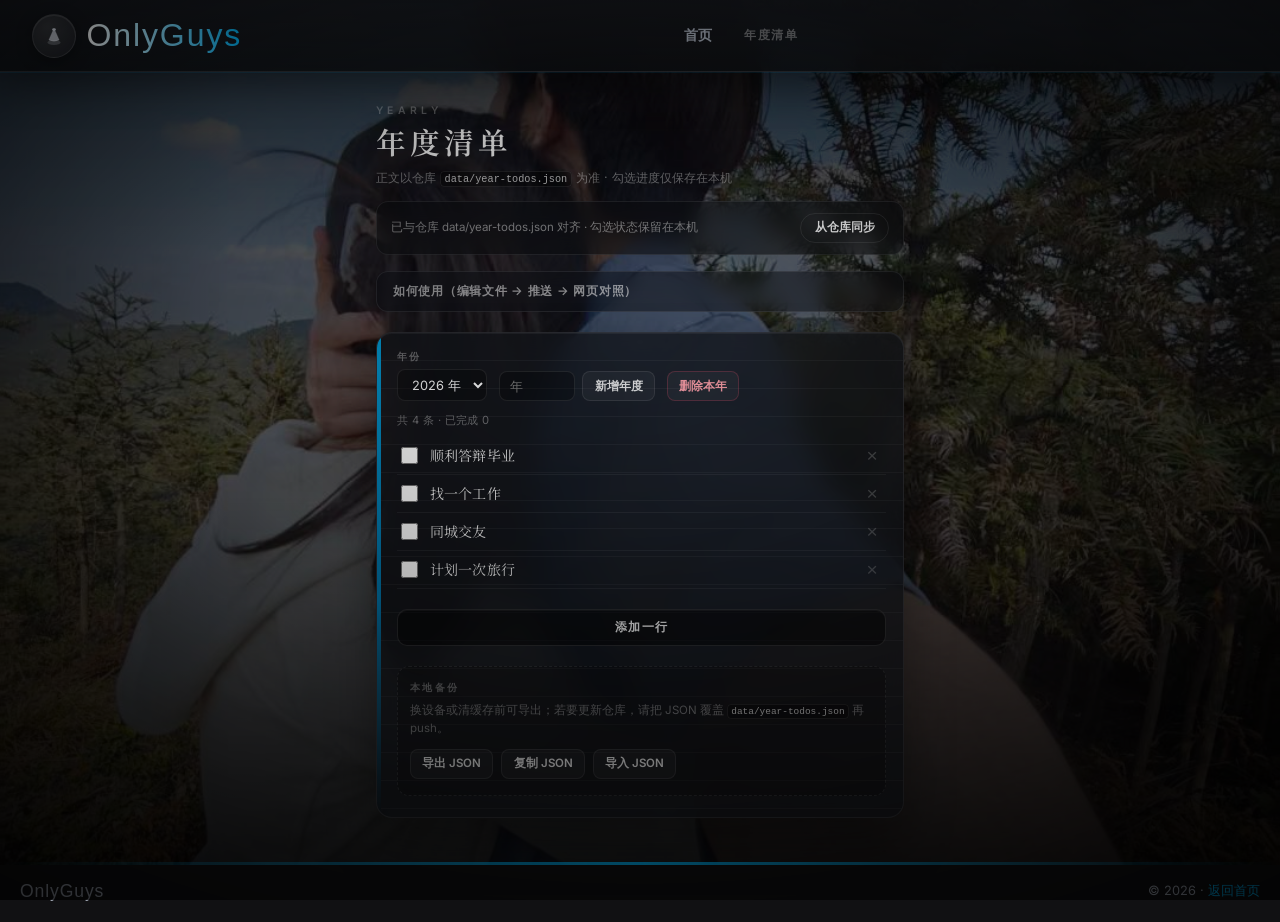
==== todo.html @ 125d40ee "Enhance the application by introducing a dedicated "年度清单" page (`todo.html`) with a night mode desig" ====
<!DOCTYPE html>
<html lang="zh-CN">
  <head>
    <meta charset="UTF-8" />
    <meta name="viewport" content="width=device-width, initial-scale=1, viewport-fit=cover" />
    <meta
      name="description"
      content="年度清单：仓库 data/year-todos.json 与本地勾选；深色极简界面。"
    />
    <title>OnlyGuys · 年度清单</title>
    <link rel="preconnect" href="https://fonts.googleapis.com" />
    <link rel="preconnect" href="https://fonts.gstatic.com" crossorigin />
    <link
      href="https://fonts.googleapis.com/css2?family=Inter:wght@400;500;600;700&family=Noto+Serif+SC:wght@500;600;700&display=swap"
      rel="stylesheet"
    />
    <link rel="stylesheet" href="css/styles.css" />
  </head>
  <body class="theme-guys todo-page">
    <div class="bg-layer" id="bgLayer" aria-hidden="true"></div>
    <div class="bg-scrim" aria-hidden="true"></div>
    <div class="bg-vignette" aria-hidden="true"></div>

    <div class="shell todo-page__shell">
      <header class="top-bar todo-page__top">
        <div class="top-bar-left">
          <button
            type="button"
            class="spin-switch"
            id="modeSpin"
            aria-label="切换到 OnlyGirls 主题"
            aria-pressed="false"
            title="切换 OnlyGuys / OnlyGirls"
          >
            <span class="spin-switch__glow" aria-hidden="true"></span>
            <span class="spin-switch__disc" aria-hidden="true">
              <svg class="spin-top-svg" viewBox="0 0 40 40" xmlns="http://www.w3.org/2000/svg" aria-hidden="true">
                <ellipse cx="20" cy="30" rx="10" ry="4" class="spin-top-svg__shadow" />
                <path
                  class="spin-top-svg__body"
                  d="M20 8 L28 26 Q20 30 12 26 Z"
                  stroke="currentColor"
                  stroke-width="0.75"
                  stroke-opacity="0.4"
                  stroke-linejoin="round"
                />
                <ellipse cx="20" cy="10" rx="3" ry="2" class="spin-top-svg__tip" />
              </svg>
            </span>
          </button>
          <a class="brand-mark" id="todoPageBrand" href="index.html">OnlyGuys</a>
        </div>
        <nav class="top-nav" aria-label="主导航">
          <a href="index.html">首页</a>
          <span class="todo-page__nav-current" aria-current="page">年度清单</span>
        </nav>
        <button type="button" class="nav-toggle" id="navToggle" aria-label="打开菜单">
          <span></span><span></span><span></span>
        </button>
      </header>

      <div class="mobile-drawer" id="mobileDrawer" hidden>
        <nav class="drawer-nav">
          <a href="index.html">首页</a>
          <span class="todo-page__nav-current">年度清单</span>
        </nav>
      </div>

      <main class="todo-page__main">
        <header class="todo-page__intro">
          <p class="todo-page__eyebrow">Yearly</p>
          <h1 class="todo-page__title">年度清单</h1>
          <p class="todo-page__tagline">正文以仓库 <code class="todo-page__code">data/year-todos.json</code> 为准 · 勾选进度仅保存在本机</p>
          <div class="todo-page__source-bar">
            <p class="todo-page__source-status" id="yearTodoSourceStatus" role="status"></p>
            <button type="button" class="btn btn-ghost btn--todo-sync" id="yearTodoRefetch">从仓库同步</button>
          </div>
        </header>

        <details class="todo-page__help">
          <summary>如何使用（编辑文件 → 推送 → 网页对照）</summary>
          <div class="todo-page__help-body">
            <ol>
              <li>在本地用编辑器打开 <strong>data/year-todos.json</strong>，按年份填写 <code>lists</code>；每条保留稳定 <code>id</code> 字符串，便于本机记住是否勾选。</li>
              <li>保存后执行 <code>git add data/year-todos.json</code> → <code>git commit</code> → <code>git push</code>。</li>
              <li>打开已部署的清单页，点 <strong>从仓库同步</strong>（或刷新页面）即可看到最新正文。</li>
              <li>网页上的增删改、勾选会写入浏览器缓存；与仓库冲突时，以你 <strong>push 的文件</strong> 为准，同步后会合并同 <code>id</code> 的勾选状态。</li>
              <li>详细说明与云端方案见仓库内 <a href="docs/todo-year-list.md" class="todo-page__inline-link">docs/todo-year-list.md</a>。</li>
            </ol>
          </div>
        </details>

        <div class="todo-notebook" aria-label="年度清单">
          <div class="todo-notebook__accent" aria-hidden="true"></div>
          <div class="todo-notebook__inner">
            <div class="todo-notebook__toolbar">
              <label class="todo-notebook__field">
                <span class="todo-notebook__label">年份</span>
                <select id="yearTodoYearSelect" class="todo-notebook__select" aria-label="选择年份"></select>
              </label>
              <div class="todo-notebook__year-add">
                <input
                  id="yearTodoNewYear"
                  class="todo-notebook__input todo-notebook__input--year"
                  type="number"
                  min="1970"
                  max="2100"
                  step="1"
                  placeholder="年"
                  aria-label="要添加的年份"
                />
                <button type="button" id="yearTodoAddYear" class="btn btn-ghost btn--notebook">新增年度</button>
              </div>
              <button type="button" id="yearTodoDelYear" class="btn btn-ghost btn--notebook btn--danger-soft">
                删除本年
              </button>
            </div>

            <p class="todo-notebook__stats" id="yearTodoStats"></p>
            <p class="todo-notebook__empty" id="yearTodoEmpty" hidden>暂无条目。可在上方新增年度，或编辑仓库 JSON 后点「从仓库同步」。</p>

            <ul class="todo-notebook__list" id="yearTodoList"></ul>

            <div class="todo-notebook__actions">
              <button type="button" id="yearTodoAddItem" class="btn btn-primary btn--notebook-add">添加一行</button>
            </div>

            <div class="todo-notebook__sync">
              <p class="todo-notebook__sync-title">本地备份</p>
              <p class="todo-notebook__sync-hint">换设备或清缓存前可导出；若要更新仓库，请把 JSON 覆盖 <code class="todo-page__code">data/year-todos.json</code> 再 push。</p>
              <div class="todo-notebook__sync-btns">
                <button type="button" id="yearTodoExport" class="btn btn-ghost btn--notebook">导出 JSON</button>
                <button type="button" id="yearTodoCopyJson" class="btn btn-ghost btn--notebook">复制 JSON</button>
                <label class="btn btn-ghost btn--notebook todo-notebook__import-label">
                  导入 JSON
                  <input id="yearTodoImport" type="file" accept="application/json,.json" class="todo-notebook__import-input" />
                </label>
              </div>
            </div>
          </div>
        </div>
      </main>

      <footer class="site-footer todo-page__footer">
        <div class="footer-strip of-strip" aria-hidden="true"></div>
        <div class="footer-inner">
          <a class="footer-brand" href="index.html" id="footerBrandLink">OnlyGuys</a>
          <span class="footer-meta">© 2026 · <a href="index.html">返回首页</a></span>
        </div>
      </footer>
    </div>

    <script src="js/todo-page.js" defer></script>
    <script src="js/year-todos.js" defer></script>
  </body>
</html>
---- css/styles.css ----
/* OnlyGuys — 偏 OnlyFans：深底 + 主题色；背景图与标题字融合 */
:root {
  --bg-deep: #0c0c0e;
  --bg-panel: rgba(20, 22, 28, 0.78);
  --text: #f4f4f5;
  --text-muted: #9ca3af;
  --accent: #00aff0;
  --accent-deep: #0088c6;
  --accent-glow: rgba(0, 175, 240, 0.4);
  --accent-soft: rgba(0, 175, 240, 0.12);
  --border: rgba(255, 255, 255, 0.09);
  --hero-opacity: 0.38;
  --hero-photo: url("../onlyGuysPic/cv.jpg");
  /* 标题字纹理：默认同底图；轮播时由 JS 改为当前幻灯片 */
  --hero-title-photo: var(--hero-photo);
  --title-shade-top: rgba(255, 255, 255, 0.9);
  --title-shade-mid: rgba(226, 232, 240, 0.45);
  --title-shade-bot: rgba(0, 175, 240, 0.35);
  --safe-top: env(safe-area-inset-top, 0px);
  --safe-bottom: env(safe-area-inset-bottom, 0px);
}

body.theme-girls {
  --accent: #ff4d6d;
  --accent-deep: #e11d48;
  --accent-glow: rgba(255, 77, 109, 0.45);
  --accent-soft: rgba(255, 77, 109, 0.14);
  --hero-photo: url("../onlyGirlsPic/Qing.jpg");
  --hero-title-photo: var(--hero-photo);
  --title-shade-top: rgba(255, 250, 252, 0.92);
  --title-shade-mid: rgba(255, 182, 193, 0.42);
  --title-shade-bot: rgba(225, 29, 72, 0.4);
}

*,
*::before,
*::after {
  box-sizing: border-box;
}

html {
  scroll-behavior: smooth;
}

body {
  margin: 0;
  min-height: 100dvh;
  font-family: "Inter", system-ui, -apple-system, sans-serif;
  background: var(--bg-deep);
  color: var(--text);
  -webkit-font-smoothing: antialiased;
}

.bg-layer {
  position: fixed;
  inset: 0;
  z-index: 0;
  background-color: var(--bg-deep);
  background-image: var(--hero-photo);
  background-size: cover;
  background-position: center;
  background-repeat: no-repeat;
  opacity: var(--hero-opacity);
  pointer-events: none;
  transition: opacity 0.35s ease, filter 0.6s ease;
  filter: saturate(1.05) contrast(1.02);
}

body.theme-girls .bg-layer {
  filter: saturate(1.08) contrast(1.03);
}

/* 主题图库轮播（叠在 onlyGuysPic/cv.jpg、onlyGirlsPic/Qing.jpg 等底图之上） */
.gallery-carousel {
  position: fixed;
  inset: 0;
  z-index: 0;
  pointer-events: none;
  overflow: hidden;
}

.gallery-carousel__img,
.gallery-carousel__video {
  position: absolute;
  inset: 0;
  width: 100%;
  height: 100%;
  object-fit: cover;
  object-position: center;
  opacity: 0;
  transition: opacity 0.95s ease;
  will-change: opacity;
}

.gallery-carousel__img.is-visible,
.gallery-carousel__video.is-visible {
  opacity: 0.92;
}

body.has-gallery-slides .bg-layer {
  opacity: calc(var(--hero-opacity) * 0.38);
}

@media (prefers-reduced-motion: reduce) {
  .gallery-carousel__img,
  .gallery-carousel__video {
    transition-duration: 0.01ms;
  }
}

/* 叠色：压暗边缘、中间透气，让照片与 UI 融合 */
.bg-scrim {
  position: fixed;
  inset: 0;
  z-index: 1;
  pointer-events: none;
  background:
    linear-gradient(180deg, rgba(8, 9, 12, 0.55) 0%, transparent 28%, transparent 55%, rgba(8, 9, 12, 0.88) 100%),
    linear-gradient(90deg, rgba(8, 9, 12, 0.35) 0%, transparent 18%, transparent 82%, rgba(8, 9, 12, 0.35) 100%);
  mix-blend-mode: multiply;
  opacity: 0.85;
}

body.theme-girls .bg-scrim {
  opacity: 0.82;
  background:
    linear-gradient(180deg, rgba(18, 6, 10, 0.5) 0%, transparent 26%, transparent 52%, rgba(18, 6, 10, 0.9) 100%),
    linear-gradient(90deg, rgba(14, 6, 10, 0.32) 0%, transparent 16%, transparent 84%, rgba(14, 6, 10, 0.32) 100%);
}

.bg-vignette {
  position: fixed;
  inset: 0;
  z-index: 2;
  pointer-events: none;
  background: radial-gradient(ellipse 85% 75% at 50% 38%, transparent 0%, rgba(0, 0, 0, 0.5) 72%, rgba(0, 0, 0, 0.72) 100%);
}

body.modal-open {
  overflow: hidden;
}

.shell {
  position: relative;
  z-index: 3;
  min-height: 100dvh;
  display: flex;
  flex-direction: column;
  padding-top: var(--safe-top);
  padding-bottom: var(--safe-bottom);
}

.page-main {
  flex: 1;
  display: flex;
  flex-direction: column;
  width: 100%;
}

/* —— 顶栏：OnlyFans 式 + 左上角陀螺开关 —— */
.top-bar {
  position: relative;
  z-index: 40;
  display: grid;
  grid-template-columns: 1fr auto;
  align-items: center;
  gap: 0.75rem 1rem;
  padding: 0.75rem 1.25rem;
  background: linear-gradient(180deg, rgba(22, 24, 29, 0.92) 0%, rgba(15, 17, 20, 0.88) 100%);
  backdrop-filter: blur(14px);
  -webkit-backdrop-filter: blur(14px);
  border-bottom: 1px solid var(--border);
  box-shadow: 0 1px 0 var(--accent-soft), 0 12px 40px rgba(0, 0, 0, 0.4);
  overflow: visible;
}

.top-bar-left {
  display: flex;
  align-items: center;
  gap: 0.65rem;
  min-width: 0;
  overflow: visible;
}

/* 陀螺：仅按钮参与顶栏宽度；提示「浮动」在按钮正下方，不占导航横向空间 */
.spin-switch-wrap {
  position: relative;
  width: 44px;
  height: 44px;
  flex-shrink: 0;
}

.spin-hint {
  position: absolute;
  top: calc(100% + 5px);
  left: 50%;
  transform: translateX(-50%);
  z-index: 1;
  display: flex;
  flex-direction: row;
  align-items: center;
  justify-content: center;
  gap: 0.28rem;
  padding: 3px 9px 3px 8px;
  max-width: none;
  width: max-content;
  color: var(--accent);
  pointer-events: none;
  white-space: nowrap;
  border-radius: 999px;
  background: rgba(10, 11, 14, 0.72);
  border: 1px solid rgba(255, 255, 255, 0.1);
  box-shadow:
    0 4px 20px rgba(0, 0, 0, 0.45),
    0 0 0 1px rgba(0, 0, 0, 0.2) inset,
    0 0 24px var(--accent-soft);
  backdrop-filter: blur(10px);
  -webkit-backdrop-filter: blur(10px);
}

.spin-hint__label {
  font-family: "Inter", system-ui, sans-serif;
  font-size: 0.5625rem;
  font-weight: 600;
  letter-spacing: 0.02em;
  line-height: 1.2;
  text-align: center;
  white-space: nowrap;
  word-break: keep-all;
  color: rgba(235, 238, 245, 0.9);
  text-shadow: 0 0 10px var(--accent-glow), 0 1px 2px rgba(0, 0, 0, 0.65);
  animation: spin-hint-label-pulse 2.2s ease-in-out infinite;
}

.spin-hint__arrow-wrap {
  display: flex;
  align-items: center;
  justify-content: center;
  flex-shrink: 0;
  filter: drop-shadow(0 0 6px var(--accent-glow));
  transform: rotate(-90deg);
  transform-origin: center;
  animation: spin-hint-arrow-nudge-up 1.25s cubic-bezier(0.45, 0, 0.55, 1) infinite;
}

.spin-hint__arrow {
  width: 18px;
  height: 10px;
  display: block;
  overflow: visible;
}

.spin-hint__path {
  animation: spin-hint-stroke-glow 1.25s ease-in-out infinite;
}

.spin-hint__path--head {
  animation-delay: 0.08s;
}

@keyframes spin-hint-label-pulse {
  0%,
  100% {
    opacity: 0.78;
  }
  50% {
    opacity: 1;
  }
}

@keyframes spin-hint-arrow-nudge-up {
  0%,
  100% {
    transform: rotate(-90deg) translateY(0);
  }
  35% {
    transform: rotate(-90deg) translateY(-2px);
  }
  55% {
    transform: rotate(-90deg) translateY(-4px);
  }
}

@keyframes spin-hint-stroke-glow {
  0%,
  100% {
    stroke-opacity: 0.45;
  }
  50% {
    stroke-opacity: 1;
  }
}

@media (min-width: 768px) {
  .spin-hint__label {
    font-size: 0.625rem;
    letter-spacing: 0.025em;
  }

  .spin-hint__arrow {
    width: 20px;
    height: 11px;
  }
}

/* —— 陀螺形主题开关 —— */
.spin-switch {
  position: relative;
  flex-shrink: 0;
  width: 44px;
  height: 44px;
  padding: 0;
  border: 1px solid rgba(255, 255, 255, 0.12);
  border-radius: 50%;
  background: radial-gradient(circle at 35% 30%, rgba(255, 255, 255, 0.14), rgba(30, 32, 38, 0.95));
  color: rgba(230, 235, 245, 0.95);
  cursor: pointer;
  box-shadow: inset 0 1px 0 rgba(255, 255, 255, 0.12), 0 4px 16px rgba(0, 0, 0, 0.35);
  transition: border-color 0.25s, box-shadow 0.25s, color 0.25s;
}

.spin-switch:hover {
  border-color: rgba(255, 255, 255, 0.22);
  color: #fff;
}

/* 覆盖 .spin-switch 的 position:relative，使顶栏宽度仅 44px */
.spin-switch-wrap > .spin-switch {
  position: absolute;
  top: 0;
  left: 0;
  z-index: 2;
  margin: 0;
}

.spin-switch__glow {
  position: absolute;
  inset: -4px;
  border-radius: 50%;
  opacity: 0;
  background: radial-gradient(circle, var(--accent-glow) 0%, transparent 70%);
  pointer-events: none;
  transition: opacity 0.3s;
}

.spin-switch__disc {
  display: flex;
  align-items: center;
  justify-content: center;
  width: 100%;
  height: 100%;
  animation: spin-slow 10s linear infinite;
}

.spin-switch__hearts {
  position: absolute;
  inset: 0;
  pointer-events: none;
  border-radius: 50%;
  overflow: visible;
}

.spin-top-svg {
  width: 26px;
  height: 26px;
  display: block;
}

.spin-top-svg__shadow {
  fill: currentColor;
  opacity: 0.28;
}

.spin-top-svg__body {
  fill: currentColor;
  fill-opacity: 0.82;
}

.spin-top-svg__tip {
  fill: currentColor;
  opacity: 0.95;
}

@keyframes spin-slow {
  from {
    transform: rotate(0deg);
  }
  to {
    transform: rotate(360deg);
  }
}

@keyframes spin-fast {
  from {
    transform: rotate(0deg);
  }
  to {
    transform: rotate(360deg);
  }
}

body.theme-girls .spin-switch {
  border-color: rgba(255, 77, 109, 0.55);
  color: #ffb3c6;
  box-shadow:
    inset 0 1px 0 rgba(255, 200, 210, 0.2),
    0 0 0 1px rgba(255, 77, 109, 0.25),
    0 4px 22px rgba(255, 77, 109, 0.35);
}

body.theme-girls .spin-switch__glow {
  opacity: 0.75;
}

body.theme-girls .spin-switch__disc {
  animation: spin-fast 2.2s linear infinite;
}

.spin-switch.is-pulse .spin-switch__disc {
  animation: spin-fast 1.4s linear infinite;
}

@keyframes heart-float {
  0% {
    opacity: 0.95;
    transform: translate(-50%, -50%) scale(0.5) rotate(0deg);
  }
  100% {
    opacity: 0;
    transform: translate(calc(-50% + var(--hx, 0px)), calc(-50% + var(--hy, -80px))) scale(1.1) rotate(25deg);
  }
}

.spin-switch__hearts .heart-particle {
  position: absolute;
  left: 50%;
  top: 50%;
  font-size: 12px;
  line-height: 1;
  color: #ff2d55;
  text-shadow: 0 0 10px rgba(255, 45, 85, 0.9);
  animation: heart-float 1.1s ease-out forwards;
  pointer-events: none;
}

.brand-mark {
  font-family: "Bebas Neue", Impact, sans-serif;
  font-size: clamp(1.5rem, 4vw, 2rem);
  letter-spacing: 0.06em;
  text-decoration: none;
  background: linear-gradient(90deg, #fff 0%, var(--accent) 100%);
  -webkit-background-clip: text;
  background-clip: text;
  color: transparent;
  justify-self: start;
  transition: filter 0.35s;
}

.top-nav {
  display: none;
  gap: 1.5rem;
  align-items: center;
}

.top-nav a {
  color: var(--text-muted);
  text-decoration: none;
  font-size: 0.9rem;
  font-weight: 600;
  transition: color 0.15s;
}

.top-nav a:hover {
  color: var(--text);
}

.top-actions {
  display: none;
  gap: 0.5rem;
  align-items: center;
}

.btn {
  font-family: inherit;
  font-size: 0.875rem;
  font-weight: 600;
  border: none;
  border-radius: 999px;
  padding: 0.5rem 1.1rem;
  cursor: pointer;
  transition: transform 0.12s, box-shadow 0.12s, background 0.12s;
}

.btn:active {
  transform: scale(0.98);
}

.btn-ghost {
  background: transparent;
  color: var(--text);
  border: 1px solid var(--border);
}

.btn-ghost:hover {
  border-color: rgba(255, 255, 255, 0.2);
}

.btn-primary {
  background: linear-gradient(135deg, var(--accent), var(--accent-deep));
  color: #fff;
  box-shadow: 0 0 20px var(--accent-glow);
}

.btn-primary:hover {
  box-shadow: 0 0 28px var(--accent-glow);
}

.btn-small {
  padding: 0.35rem 0.75rem;
  font-size: 0.8rem;
}

.btn-block {
  width: 100%;
}

.nav-toggle {
  grid-column: 2;
  justify-self: end;
  display: flex;
  flex-direction: column;
  gap: 5px;
  width: 44px;
  height: 44px;
  padding: 10px;
  border: 1px solid var(--border);
  border-radius: 10px;
  background: rgba(255, 255, 255, 0.04);
  cursor: pointer;
}

.nav-toggle span {
  display: block;
  height: 2px;
  background: var(--text);
  border-radius: 1px;
}

.mobile-drawer {
  background: #161618;
  border-bottom: 1px solid var(--border);
  padding: 1rem 1.25rem 1.25rem;
}

.drawer-nav {
  display: flex;
  flex-direction: column;
  gap: 0.75rem;
}

.drawer-nav a {
  color: var(--text);
  text-decoration: none;
  font-weight: 600;
  padding: 0.5rem 0;
  border-bottom: 1px solid var(--border);
}

/* —— Hero：超大标题 —— */
.hero {
  flex: 1;
  display: flex;
  flex-direction: column;
  justify-content: center;
  align-items: center;
  text-align: center;
  padding: 2rem 1.25rem 2rem;
  max-width: 56rem;
  margin: 0 auto;
  width: 100%;
  /* 首屏以主视觉为主，避免留言区与评论区同屏抢画面 */
  min-height: calc(100vh - 4.75rem);
  min-height: calc(100dvh - 4.75rem);
  min-height: calc(100svh - 4.75rem);
}

.hero-eyebrow {
  margin: 0 0 0.5rem;
  font-size: 0.75rem;
  font-weight: 700;
  letter-spacing: 0.2em;
  text-transform: uppercase;
  color: var(--accent);
  text-shadow: 0 0 20px var(--accent-glow);
}

.hero-title {
  margin: 0;
  font-family: "Bebas Neue", Impact, sans-serif;
  font-size: clamp(4.5rem, 22vw, 12rem);
  line-height: 0.92;
  letter-spacing: 0.02em;
  filter: drop-shadow(0 10px 36px rgba(0, 0, 0, 0.65)) drop-shadow(0 0 32px var(--accent-glow));
}

/* 标题字：照片 + 渐变罩叠，与全屏背景同一图源，形成一体感 */
.hero-title__text {
  display: inline-block;
  background-image:
    linear-gradient(
      185deg,
      var(--title-shade-top) 0%,
      var(--title-shade-mid) 42%,
      var(--title-shade-bot) 100%
    ),
    var(--hero-title-photo);
  background-size: cover;
  background-position: center center;
  background-repeat: no-repeat;
  -webkit-background-clip: text;
  background-clip: text;
  color: transparent;
  -webkit-text-stroke: 0.5px rgba(255, 255, 255, 0.12);
  padding: 0 0.02em;
}

.hero-sub {
  margin: 1.6rem 0 0;
  max-width: 34rem;
  padding: 0 0.5rem;
  line-height: 1.65;
}

.hero-sub__inner {
  font-family: "Noto Serif SC", "Source Han Serif SC", "Songti SC", Georgia, serif;
  font-size: clamp(0.92rem, 2.35vw, 1.08rem);
  font-weight: 500;
  letter-spacing: 0.16em;
  color: rgba(210, 216, 230, 0.72);
  text-shadow:
    0 1px 2px rgba(0, 0, 0, 0.5),
    0 0 1px rgba(255, 255, 255, 0.06);
}

.hero-sub__accent {
  font-weight: 600;
  letter-spacing: 0.18em;
  color: rgba(248, 250, 255, 0.94);
  background: linear-gradient(120deg, rgba(255, 255, 255, 0.96) 0%, var(--accent) 48%, rgba(255, 255, 255, 0.9) 100%);
  background-size: 200% auto;
  -webkit-background-clip: text;
  background-clip: text;
  color: transparent;
  text-shadow: none;
  animation: hero-sub-glow 10s ease-in-out infinite;
}

@keyframes hero-sub-glow {
  0%,
  100% {
    background-position: 0% 50%;
  }
  50% {
    background-position: 100% 50%;
  }
}

/* —— 全屏弹出卡片（发现 / 关于） —— */
.site-modal {
  position: fixed;
  inset: 0;
  z-index: 200;
}

.site-modal[hidden] {
  display: none !important;
}

.site-modal:not([hidden]) {
  display: block;
}

.site-modal__sheet {
  position: absolute;
  inset: 0;
  z-index: 1;
  display: flex;
  align-items: center;
  justify-content: center;
  padding: 1.25rem;
  padding-top: max(1.25rem, var(--safe-top));
  padding-bottom: max(1.25rem, var(--safe-bottom));
  pointer-events: none;
}

.site-modal__backdrop {
  position: absolute;
  inset: 0;
  z-index: 0;
  margin: 0;
  padding: 0;
  border: none;
  background: rgba(4, 5, 8, 0.72);
  backdrop-filter: blur(12px);
  -webkit-backdrop-filter: blur(12px);
  cursor: pointer;
  transition: background 0.3s ease;
}

.site-modal--visible .site-modal__backdrop {
  background: rgba(4, 5, 8, 0.78);
}

.site-modal__panel {
  position: relative;
  z-index: 1;
  width: 100%;
  max-width: 26rem;
  pointer-events: auto;
  max-height: min(85vh, 640px);
  overflow-y: auto;
  padding: 1.65rem 1.5rem 1.5rem;
  border-radius: 20px;
  border: 1px solid rgba(255, 255, 255, 0.1);
  background: linear-gradient(165deg, rgba(28, 30, 36, 0.94) 0%, rgba(14, 15, 18, 0.97) 100%);
  box-shadow:
    0 0 0 1px rgba(255, 255, 255, 0.04) inset,
    0 24px 64px rgba(0, 0, 0, 0.55),
    0 0 80px var(--accent-soft);
  opacity: 0;
  transform: scale(0.94) translateY(12px);
  transition:
    opacity 0.34s cubic-bezier(0.22, 1, 0.36, 1),
    transform 0.34s cubic-bezier(0.22, 1, 0.36, 1);
}

.site-modal--visible .site-modal__panel {
  opacity: 1;
  transform: scale(1) translateY(0);
}

.site-modal__panel--discover {
  text-align: center;
  padding-top: 2.25rem;
  max-width: 26rem;
}

.site-modal__panel--about {
  max-width: min(36rem, 100%);
}

.site-modal__panel--discover::before {
  content: "";
  display: block;
  position: absolute;
  top: 0;
  left: 1.25rem;
  right: 1.25rem;
  height: 3px;
  border-radius: 0 0 4px 4px;
  background: linear-gradient(90deg, transparent, var(--accent), transparent);
  opacity: 0.9;
}

.site-modal__panel--about::before {
  content: "";
  display: block;
  position: absolute;
  top: 0;
  left: 1.25rem;
  right: 1.25rem;
  height: 3px;
  border-radius: 0 0 4px 4px;
  background: linear-gradient(90deg, transparent, var(--accent), transparent);
  opacity: 0.85;
}

.site-modal__close {
  position: absolute;
  top: 0.65rem;
  right: 0.65rem;
  z-index: 3;
  width: 40px;
  height: 40px;
  display: flex;
  align-items: center;
  justify-content: center;
  border: 1px solid var(--border);
  border-radius: 12px;
  background: rgba(255, 255, 255, 0.05);
  color: var(--text-muted);
  font-size: 1.5rem;
  line-height: 1;
  cursor: pointer;
  transition: color 0.15s, border-color 0.15s, background 0.15s;
}

.site-modal__close:hover {
  color: var(--text);
  border-color: rgba(255, 255, 255, 0.18);
  background: rgba(255, 255, 255, 0.08);
}

.site-modal__eyebrow {
  margin: 0 0 0.75rem;
  font-size: 0.72rem;
  font-weight: 700;
  letter-spacing: 0.28em;
  text-transform: uppercase;
  color: var(--accent);
}

.discover-modal__lead {
  margin: 0;
  font-family: "Bebas Neue", Impact, sans-serif;
  font-size: clamp(1.65rem, 5.5vw, 2.4rem);
  line-height: 1.15;
  letter-spacing: 0.04em;
  background: linear-gradient(185deg, #fff 0%, var(--text-muted) 45%, var(--accent) 100%);
  -webkit-background-clip: text;
  background-clip: text;
  color: transparent;
  filter: drop-shadow(0 8px 24px rgba(0, 0, 0, 0.45));
}

/* —— 弹出层：看世界（收款码 assets/support/ + 旅行地图） —— */
.site-modal__panel--support {
  text-align: center;
  padding: 2rem 2.35rem 1.85rem;
  max-width: min(58rem, 98vw);
  width: calc(100% - 0.5rem);
  max-height: min(94vh, 920px);
}

.site-modal__panel--support::before {
  content: "";
  display: block;
  position: absolute;
  top: 0;
  left: 1.25rem;
  right: 1.25rem;
  height: 3px;
  border-radius: 0 0 4px 4px;
  background: linear-gradient(90deg, transparent, var(--accent), transparent);
  opacity: 0.9;
}

.support-modal__lead {
  margin: 0 0 1.1rem;
  font-size: 0.92rem;
  line-height: 1.55;
  color: var(--text-muted);
  letter-spacing: 0.04em;
}

.support-modal__qr-wrap {
  margin: 0 auto 1rem;
  padding: 0.65rem;
  max-width: min(20rem, 92vw);
  border-radius: 16px;
  background: rgba(255, 255, 255, 0.06);
  border: 1px solid rgba(255, 255, 255, 0.1);
  box-shadow: inset 0 1px 0 rgba(255, 255, 255, 0.05);
}

.support-modal__qr {
  display: block;
  width: 100%;
  height: auto;
  max-width: 280px;
  margin: 0 auto;
  border-radius: 10px;
  vertical-align: middle;
}

.support-modal__note {
  margin: 0;
  font-size: 0.78rem;
  letter-spacing: 0.06em;
  color: rgba(255, 255, 255, 0.38);
}

/* 众筹 · 标语：展示向中文（ZCOOL 小薇）+ 书宋混排，冷灰香槟调 */
.support-slogan {
  margin: 0 0 1.35rem;
  padding: 0.5rem 0.75rem 0.65rem;
  border-radius: 14px;
  background: linear-gradient(165deg, rgba(255, 255, 255, 0.04) 0%, transparent 55%);
  border: 1px solid rgba(255, 255, 255, 0.06);
  box-shadow: inset 0 1px 0 rgba(255, 255, 255, 0.05);
  line-height: 1.7;
  text-wrap: balance;
}

.support-slogan__line {
  display: block;
}

.support-slogan__line--1 {
  font-family: "ZCOOL XiaoWei", "Noto Serif SC", "Source Han Serif SC", "Songti SC", serif;
  font-size: clamp(1.12rem, 2.8vw, 1.38rem);
  font-weight: 400;
  letter-spacing: 0.18em;
  background: linear-gradient(
    125deg,
    #f2f4f8 0%,
    #c5cdd9 35%,
    #9aa6b8 72%,
    #d8dce4 100%
  );
  -webkit-background-clip: text;
  background-clip: text;
  color: transparent;
  filter: drop-shadow(0 3px 24px rgba(0, 0, 0, 0.5));
}

.support-slogan__line--2 {
  margin-top: 0.45rem;
  font-family: "Noto Serif SC", "Source Han Serif SC", "Songti SC", Georgia, serif;
  font-size: clamp(0.95rem, 2.35vw, 1.08rem);
  font-weight: 600;
  letter-spacing: 0.14em;
  color: rgba(210, 218, 228, 0.88);
  text-shadow:
    0 1px 0 rgba(0, 0, 0, 0.45),
    0 0 36px rgba(180, 195, 215, 0.12);
}

body.theme-girls .support-slogan__line--1 {
  background: linear-gradient(
    125deg,
    #fff5f7 0%,
    #e8c4cf 38%,
    #b89aa5 72%,
    #ecd8de 100%
  );
  -webkit-background-clip: text;
  background-clip: text;
  color: transparent;
}

body.theme-girls .support-slogan__line--2 {
  color: rgba(236, 222, 226, 0.9);
  text-shadow:
    0 1px 0 rgba(0, 0, 0, 0.45),
    0 0 32px rgba(255, 120, 140, 0.1);
}

/* 看世界打卡地图 */
.support-travel {
  margin: 0 0 1.35rem;
  text-align: center;
}

.support-travel__heading {
  margin: 0 0 0.65rem;
  font-size: 0.7rem;
  font-weight: 700;
  letter-spacing: 0.35em;
  text-transform: uppercase;
  color: rgba(255, 255, 255, 0.42);
}

.travel-map__viewport {
  position: relative;
  width: 100%;
  margin: 0 auto;
  overflow: hidden;
  border: 1px solid rgba(255, 255, 255, 0.1);
  box-shadow:
    inset 0 1px 0 rgba(255, 255, 255, 0.06),
    0 12px 40px rgba(0, 0, 0, 0.35);
  background: rgba(6, 8, 12, 0.65);
  transition:
    border-radius 0.45s cubic-bezier(0.22, 1, 0.36, 1),
    box-shadow 0.35s ease,
    max-width 0.35s ease;
}

.travel-map__viewport:not(.travel-map__viewport--globe) {
  min-height: clamp(280px, 44vh, 400px);
  max-height: min(400px, 52vw);
  border-radius: 18px;
}

.travel-map__hint {
  margin: 0.35rem 0 0.15rem;
  font-size: 0.65rem;
  font-weight: 500;
  letter-spacing: 0.18em;
  color: rgba(255, 255, 255, 0.32);
}

.travel-map__svg--pannable {
  cursor: grab;
  touch-action: none;
  outline: none;
}

.travel-map__svg--pannable.is-dragging {
  cursor: grabbing;
}

.travel-map__svg--pannable:focus-visible {
  box-shadow: 0 0 0 2px var(--accent-soft);
  border-radius: 4px;
}

.travel-map__label {
  font-family: "Noto Serif SC", "Source Han Serif SC", "Songti SC", serif;
  font-size: 11px;
  font-weight: 700;
  letter-spacing: 0.08em;
  fill: #feffff;
  paint-order: stroke fill;
  /* 细深色描边防浅色陆块上发虚；主体仍为高亮字色 */
  stroke: rgba(6, 10, 18, 0.55);
  stroke-width: 2px;
  pointer-events: none;
  filter: drop-shadow(0 0 5px rgba(255, 255, 255, 0.95)) drop-shadow(0 0 14px var(--accent-glow))
    drop-shadow(0 1px 2px rgba(0, 0, 0, 0.65));
}

/* 仅中国地图视图：城市名为粉色高亮（世界视图仍用上方默认亮色） */
.travel-map__layer--china .travel-map__label {
  fill: #ffd8ea;
  stroke: rgba(48, 10, 28, 0.62);
  filter: drop-shadow(0 0 6px rgba(255, 182, 210, 0.95)) drop-shadow(0 0 16px rgba(255, 77, 109, 0.5))
    drop-shadow(0 1px 2px rgba(0, 0, 0, 0.55));
}

.travel-map__coast--island {
  stroke-width: 1.45;
  opacity: 0.95;
}

.travel-map__land--island {
  stroke: rgba(255, 255, 255, 0.18);
  stroke-width: 0.9;
}

.travel-map__land--tw {
  stroke: rgba(255, 255, 255, 0.16);
}

.travel-map__viewport--globe {
  width: min(100%, 420px);
  max-width: 420px;
  aspect-ratio: 1;
  min-height: 0;
  max-height: none;
  margin-left: auto;
  margin-right: auto;
  border-radius: 50%;
  border-color: rgba(255, 255, 255, 0.14);
  box-shadow:
    inset 0 0 40px rgba(0, 0, 0, 0.65),
    inset 0 2px 0 rgba(255, 255, 255, 0.08),
    0 0 0 1px rgba(0, 0, 0, 0.4),
    0 24px 56px rgba(0, 0, 0, 0.5),
    0 0 48px var(--accent-soft);
}

.travel-map__layer {
  position: absolute;
  inset: 0;
  padding: 0.4rem 0.5rem 0.55rem;
}

.travel-map__layer--china {
  background:
    radial-gradient(ellipse 85% 70% at 50% 45%, rgba(0, 175, 240, 0.07), transparent 62%),
    linear-gradient(180deg, rgba(16, 18, 24, 0.55) 0%, rgba(8, 9, 12, 0.92) 100%);
}

body.theme-girls .travel-map__layer--china {
  background:
    radial-gradient(ellipse 85% 70% at 50% 45%, rgba(255, 77, 109, 0.08), transparent 62%),
    linear-gradient(180deg, rgba(16, 18, 24, 0.55) 0%, rgba(8, 9, 12, 0.92) 100%);
}

.travel-map__layer--world {
  background:
    radial-gradient(ellipse 90% 80% at 42% 38%, var(--accent-soft), transparent 58%),
    linear-gradient(165deg, rgba(22, 24, 32, 0.9) 0%, rgba(10, 11, 14, 0.96) 100%);
}

.travel-map__svg-inner {
  display: block;
  width: 100%;
  height: 100%;
}

.travel-map__coast-glow {
  stroke: var(--accent);
  stroke-width: 5;
  stroke-linejoin: round;
  stroke-linecap: round;
  opacity: 0.22;
  vector-effect: non-scaling-stroke;
  filter: blur(2.5px);
}

body.theme-girls .travel-map__coast-glow {
  opacity: 0.26;
}

.travel-map__coast-glow--world {
  stroke-width: 4;
  opacity: 0.18;
  filter: blur(2px);
}

.travel-map__land {
  stroke: rgba(255, 255, 255, 0.22);
  stroke-width: 1.15;
  stroke-linejoin: round;
  vector-effect: non-scaling-stroke;
}

.travel-map__coast {
  stroke: rgba(200, 220, 238, 0.75);
  stroke-width: 2.1;
  stroke-linejoin: round;
  stroke-linecap: round;
  vector-effect: non-scaling-stroke;
  filter: drop-shadow(0 0 10px rgba(0, 175, 240, 0.35));
}

body.theme-girls .travel-map__coast {
  stroke: rgba(255, 205, 215, 0.82);
  filter: drop-shadow(0 0 10px rgba(255, 77, 109, 0.35));
}

.travel-map__land--world {
  fill: rgba(210, 225, 240, 0.14);
  stroke: rgba(255, 255, 255, 0.28);
  stroke-width: 1.05;
}

.travel-map__coast--world {
  stroke: rgba(230, 242, 255, 0.88);
  stroke-width: 1.85;
  filter: drop-shadow(0 0 12px rgba(120, 190, 255, 0.45));
}

body.theme-girls .travel-map__coast--world {
  stroke: rgba(255, 228, 234, 0.9);
  filter: drop-shadow(0 0 12px rgba(255, 120, 140, 0.4));
}

.travel-map__graticule line {
  stroke: rgba(255, 255, 255, 0.06);
  stroke-width: 0.5;
  vector-effect: non-scaling-stroke;
}

.travel-map__graticule--world line {
  stroke: rgba(160, 195, 230, 0.1);
  stroke-width: 0.55;
}

/* 球形地球：正射投影下的经纬网 path */
.travel-map__graticule-globe .travel-map__graticule-line {
  fill: none;
  stroke: rgba(160, 195, 230, 0.11);
  stroke-width: 0.55;
  vector-effect: non-scaling-stroke;
}

body.theme-girls .travel-map__graticule-globe .travel-map__graticule-line {
  stroke: rgba(255, 200, 215, 0.12);
}

.travel-map__globe-limb {
  stroke: rgba(255, 255, 255, 0.22);
  stroke-width: 1.25;
  vector-effect: non-scaling-stroke;
  filter: drop-shadow(0 0 14px rgba(100, 160, 220, 0.25));
  pointer-events: none;
}

body.theme-girls .travel-map__globe-limb {
  stroke: rgba(255, 200, 210, 0.28);
  filter: drop-shadow(0 0 14px rgba(255, 100, 130, 0.22));
}

.travel-map__halo {
  fill: var(--accent);
  opacity: 0.22;
  transform-box: fill-box;
  transform-origin: center;
  animation: travel-pulse-halo 2.8s ease-in-out infinite;
}

.travel-map__core {
  fill: var(--accent);
  filter: drop-shadow(0 0 10px var(--accent-glow));
  animation: travel-pulse-core 2.8s ease-in-out infinite;
}

.travel-map__ring {
  stroke: var(--accent);
  stroke-width: 1.2;
  opacity: 0.55;
  animation: travel-pulse-ring 2.8s ease-in-out infinite;
}

@keyframes travel-pulse-halo {
  0%,
  100% {
    transform: scale(0.92);
    opacity: 0.18;
  }
  50% {
    transform: scale(1.08);
    opacity: 0.32;
  }
}

@keyframes travel-pulse-core {
  0%,
  100% {
    opacity: 0.95;
  }
  50% {
    opacity: 1;
  }
}

@keyframes travel-pulse-ring {
  0%,
  100% {
    opacity: 0.4;
    transform: scale(1);
  }
  50% {
    opacity: 0.85;
    transform: scale(1.35);
  }
}

.travel-map__ring {
  transform-box: fill-box;
  transform-origin: center;
}

.travel-map__legend {
  margin: 0.55rem 0 0.65rem;
  font-size: 0.72rem;
  line-height: 1.5;
  letter-spacing: 0.06em;
  color: var(--text-muted);
  padding: 0 0.25rem;
  min-height: 1.5em;
}

.travel-map__legend[hidden] {
  display: none;
}

/* 深色双栏切换 · 高级感 */
.travel-map__toggle--lux {
  display: inline-grid;
  grid-template-columns: 1fr 1fr;
  gap: 0;
  min-width: min(100%, 320px);
  max-width: 400px;
  margin: 0 auto;
  padding: 5px;
  border-radius: 12px;
  background: linear-gradient(180deg, #0e1016 0%, #060709 100%);
  border: 1px solid rgba(255, 255, 255, 0.08);
  box-shadow:
    inset 0 1px 0 rgba(255, 255, 255, 0.05),
    inset 0 -1px 0 rgba(0, 0, 0, 0.35),
    0 10px 36px rgba(0, 0, 0, 0.45);
}

.travel-map__tab--lux {
  position: relative;
  margin: 0;
  padding: 0.62rem 1.1rem 0.52rem;
  border: none;
  border-radius: 9px;
  font-family: "Inter", system-ui, sans-serif;
  color: rgba(255, 255, 255, 0.38);
  background: rgba(255, 255, 255, 0.02);
  cursor: pointer;
  transition:
    color 0.22s ease,
    background 0.22s ease,
    box-shadow 0.22s ease;
}

.travel-map__tab--lux + .travel-map__tab--lux::before {
  content: "";
  position: absolute;
  left: 0;
  top: 18%;
  bottom: 18%;
  width: 1px;
  background: linear-gradient(
    180deg,
    transparent,
    rgba(255, 255, 255, 0.1) 30%,
    rgba(255, 255, 255, 0.1) 70%,
    transparent
  );
  pointer-events: none;
}

.travel-map__tab-title {
  display: block;
  font-size: 0.82rem;
  font-weight: 600;
  letter-spacing: 0.28em;
  text-indent: 0.28em;
}

.travel-map__tab-sub {
  display: block;
  margin-top: 0.2rem;
  font-size: 0.58rem;
  font-weight: 500;
  letter-spacing: 0.42em;
  text-indent: 0.42em;
  text-transform: uppercase;
  color: rgba(255, 255, 255, 0.22);
}

.travel-map__tab--lux:hover {
  color: rgba(255, 255, 255, 0.72);
}

.travel-map__tab--lux:hover .travel-map__tab-sub {
  color: rgba(255, 255, 255, 0.32);
}

.travel-map__tab--lux.is-active {
  color: rgba(248, 250, 252, 0.96);
  background: linear-gradient(165deg, rgba(38, 42, 52, 0.95) 0%, rgba(18, 20, 26, 0.98) 100%);
  box-shadow:
    inset 0 1px 0 rgba(255, 255, 255, 0.1),
    inset 0 -1px 0 rgba(0, 0, 0, 0.25),
    0 0 0 1px rgba(0, 175, 240, 0.28),
    0 4px 20px rgba(0, 0, 0, 0.35);
}

.travel-map__tab--lux.is-active .travel-map__tab-sub {
  color: rgba(0, 175, 240, 0.55);
}

body.theme-girls .travel-map__tab--lux.is-active {
  box-shadow:
    inset 0 1px 0 rgba(255, 255, 255, 0.1),
    inset 0 -1px 0 rgba(0, 0, 0, 0.25),
    0 0 0 1px rgba(255, 120, 140, 0.35),
    0 4px 20px rgba(0, 0, 0, 0.35);
}

body.theme-girls .travel-map__tab--lux.is-active .travel-map__tab-sub {
  color: rgba(255, 160, 175, 0.65);
}

@media (prefers-reduced-motion: reduce) {
  .travel-map__halo,
  .travel-map__core,
  .travel-map__ring {
    animation: none;
  }

  .travel-map__halo {
    opacity: 0.25;
  }
}

/* —— 弹出层：创作者（双头像 + 中部文案） —— */
.site-modal__panel--creators {
  max-width: min(42rem, 96vw);
  max-height: min(90vh, 720px);
  padding: 1.75rem 1.35rem 1.65rem;
  text-align: center;
  /* 默认 panel 的 overflow-y:auto 会裁掉光带的 blur / 外发光，导致「看不到光带」 */
  overflow: visible;
}

.site-modal__panel--creators::before {
  content: "";
  display: block;
  position: absolute;
  top: 0;
  left: 1.25rem;
  right: 1.25rem;
  height: 3px;
  border-radius: 0 0 4px 4px;
  background: linear-gradient(90deg, transparent, var(--accent), transparent);
  opacity: 0.9;
}

/* 三列：左头像 | 中间细光带（与头像留缝）| 右头像；标语在标题「创作者」下方 */
.creators-layout {
  display: grid;
  grid-template-columns: minmax(0, 1fr) minmax(9rem, 12.5rem) minmax(0, 1fr);
  /* 列间距略加大，光带与左右头像等距、均留一点缝 */
  gap: 0.35rem 1.05rem;
  align-items: start;
  margin-top: 0.15rem;
}

.creators-mid {
  position: relative;
  z-index: 1;
  grid-column: 2;
  grid-row: 1;
  display: flex;
  flex-direction: column;
  align-items: center;
  justify-content: flex-start;
  min-width: 0;
  /* 左右对称内缩，避免光波 blur 一侧贴头像、另一侧悬空 */
  padding-left: clamp(0.45rem, 2.2vw, 0.75rem);
  padding-right: clamp(0.45rem, 2.2vw, 0.75rem);
  box-sizing: border-box;
  /* 光带与左右头像中心对齐：头像环垂直中心 ≈ padding + 环半径 */
  padding-top: calc(0.35rem + clamp(2.875rem, 11vw, 3.625rem) - 0.5rem);
}

.creators-card--cv {
  grid-column: 1;
  grid-row: 1;
}

.creators-card--qing {
  grid-column: 3;
  grid-row: 1;
}

/* 吸积盘式细线 + 蓝波左→右 / 红波右→左交替（带水波尾迹） */
.creators-bridge {
  position: relative;
  z-index: 2;
  width: 100%;
  min-height: 2.35rem;
  padding: 0.4rem clamp(0.35rem, 1.5vw, 0.55rem);
  flex-shrink: 0;
  margin-left: auto;
  margin-right: auto;
  max-width: 9.25rem;
  pointer-events: none;
  overflow: visible;
  box-sizing: border-box;
}

.creators-bridge__disk {
  z-index: 0;
  position: absolute;
  left: 50%;
  top: 50%;
  width: 108%;
  height: 8px;
  transform: translate(-50%, -50%) scaleY(0.42);
  border-radius: 50%;
  background: radial-gradient(
    ellipse 100% 380% at 50% 50%,
    rgba(72, 82, 98, 0.95) 0%,
    rgba(38, 44, 58, 0.7) 38%,
    transparent 74%
  );
  box-shadow:
    0 0 14px rgba(0, 0, 0, 0.55),
    0 0 20px rgba(0, 175, 240, 0.08),
    inset 0 1px 0 rgba(255, 255, 255, 0.1);
  -webkit-mask-image: radial-gradient(ellipse 90% 96% at 50% 50%, #000 22%, #000 58%, transparent 90%);
  mask-image: radial-gradient(ellipse 90% 96% at 50% 50%, #000 22%, #000 58%, transparent 90%);
}

.creators-bridge__wave {
  z-index: 1;
  position: absolute;
  top: 50%;
  left: 0;
  width: 40%;
  height: 11px;
  border-radius: 50%;
  will-change: transform, opacity;
}

.creators-bridge__wave--blue {
  background: radial-gradient(ellipse 72% 100% at 50% 50%, rgba(160, 240, 255, 0.98), rgba(0, 175, 240, 0.4) 52%, transparent 76%);
  filter: blur(2px);
  box-shadow: 0 0 12px rgba(0, 175, 240, 0.65);
  opacity: 0;
  animation: creators-accretion-blue 4s cubic-bezier(0.38, 0.02, 0.22, 1) infinite;
}

.creators-bridge__wave--blue-trail {
  width: 48%;
  filter: blur(5px);
  opacity: 0;
  animation: creators-accretion-blue 4s cubic-bezier(0.38, 0.02, 0.22, 1) infinite;
  animation-delay: 0.1s;
}

@keyframes creators-accretion-blue {
  0% {
    transform: translateY(-50%) translateX(-52%) scale(0.55, 0.7);
    opacity: 0;
  }
  7% {
    opacity: 1;
  }
  46% {
    transform: translateY(-50%) translateX(168%) scale(1.12, 0.78);
    opacity: 0.92;
  }
  52%,
  100% {
    opacity: 0;
    transform: translateY(-50%) translateX(188%) scale(0.45, 0.55);
  }
}

.creators-bridge__wave--red {
  background: radial-gradient(ellipse 72% 100% at 50% 50%, rgba(255, 205, 215, 0.98), rgba(255, 77, 109, 0.42) 52%, transparent 76%);
  filter: blur(2px);
  box-shadow: 0 0 12px rgba(255, 77, 109, 0.55);
  opacity: 0;
  animation: creators-accretion-red 4s cubic-bezier(0.38, 0.02, 0.22, 1) infinite;
  animation-delay: 2s;
}

.creators-bridge__wave--red-trail {
  width: 48%;
  filter: blur(5.5px);
  opacity: 0;
  animation: creators-accretion-red 4s cubic-bezier(0.38, 0.02, 0.22, 1) infinite;
  animation-delay: 2.12s;
}

@keyframes creators-accretion-red {
  0%,
  49% {
    opacity: 0;
    transform: translateY(-50%) translateX(218%) scale(0.55, 0.7);
  }
  55% {
    opacity: 1;
  }
  96% {
    transform: translateY(-50%) translateX(-42%) scale(1.1, 0.78);
    opacity: 0.88;
  }
  100% {
    opacity: 0;
    transform: translateY(-50%) translateX(-58%) scale(0.48, 0.55);
  }
}

@media (max-width: 719px) {
  .creators-layout {
    grid-template-columns: 1fr 1fr;
    grid-template-rows: auto auto;
  }

  .creators-card--cv {
    grid-column: 1;
    grid-row: 1;
  }

  .creators-card--qing {
    grid-column: 2;
    grid-row: 1;
  }

  .creators-mid {
    grid-column: 1 / -1;
    grid-row: 2;
    padding-top: 0.65rem;
    max-width: 18rem;
    margin-left: auto;
    margin-right: auto;
    width: 100%;
  }

  .creators-bridge {
    max-width: min(14rem, 78vw);
  }
}

@media (min-width: 720px) {
  .creators-layout {
    gap: 0.35rem 1.2rem;
  }
}

.creators-card {
  position: relative;
  z-index: 1;
  display: flex;
  flex-direction: column;
  align-items: center;
  gap: 0.45rem;
  padding: 0.35rem;
}

.creators-card__ring-wrap {
  position: relative;
  width: clamp(5.75rem, 22vw, 7.25rem);
  height: clamp(5.75rem, 22vw, 7.25rem);
  flex-shrink: 0;
}

/* 头像外缘爱心绽放（蓝 / 粉） */
.creators-card__hearts {
  position: absolute;
  inset: -10px;
  pointer-events: none;
  z-index: 3;
}

.creators-card__hearts span {
  position: absolute;
  left: 50%;
  top: 50%;
  width: 0.75rem;
  height: 0.75rem;
  margin: -0.375rem 0 0 -0.375rem;
  font-size: 0.62rem;
  line-height: 1;
  display: flex;
  align-items: center;
  justify-content: center;
  animation: creators-heart-burst 2.6s ease-out infinite;
  animation-delay: var(--d);
}

.creators-card__hearts span::before {
  content: "\2764";
}

.creators-card__hearts--blue span {
  color: #4dd4ff;
  filter: drop-shadow(0 0 6px rgba(0, 175, 240, 0.95)) drop-shadow(0 0 10px rgba(0, 175, 240, 0.5));
}

.creators-card__hearts--pink span {
  color: #ff7a95;
  filter: drop-shadow(0 0 6px rgba(255, 77, 109, 0.95)) drop-shadow(0 0 10px rgba(255, 77, 109, 0.5));
}

@keyframes creators-heart-burst {
  0% {
    opacity: 0;
    transform: rotate(var(--rot)) translateY(-2.2rem) scale(0.2);
  }
  20% {
    opacity: 1;
    transform: rotate(var(--rot)) translateY(-2.75rem) scale(1.05);
  }
  50% {
    opacity: 0.75;
    transform: rotate(var(--rot)) translateY(-3.15rem) scale(0.8);
  }
  100% {
    opacity: 0;
    transform: rotate(var(--rot)) translateY(-3.65rem) scale(0.35);
  }
}

.creators-card__ring {
  position: relative;
  z-index: 2;
  width: 100%;
  height: 100%;
  padding: 3px;
  border-radius: 50%;
  box-sizing: border-box;
  box-shadow: 0 0 0 1px rgba(255, 255, 255, 0.08) inset, 0 12px 40px rgba(0, 0, 0, 0.45);
}

.creators-card--cv .creators-card__ring {
  background: linear-gradient(145deg, #00aff0 0%, rgba(255, 255, 255, 0.26) 48%, #0088c6 100%);
  box-shadow:
    0 0 0 1px rgba(255, 255, 255, 0.08) inset,
    0 12px 40px rgba(0, 0, 0, 0.45),
    0 0 32px rgba(0, 175, 240, 0.42);
}

.creators-card--qing .creators-card__ring {
  background: linear-gradient(145deg, #ff4d6d 0%, rgba(255, 255, 255, 0.3) 48%, #e11d48 100%);
  box-shadow:
    0 0 0 1px rgba(255, 255, 255, 0.1) inset,
    0 12px 40px rgba(0, 0, 0, 0.45),
    0 0 32px rgba(255, 77, 109, 0.42);
}

.creators-card__avatar {
  display: block;
  width: 100%;
  height: 100%;
  border-radius: 50%;
  object-fit: cover;
  background: var(--bg-deep);
}

/* 头像下创作者名：实色 + 轻体积光，避免 clip 文字在部分环境下「消失」 */
.creators-card__name {
  position: relative;
  z-index: 2;
  display: block;
  margin-top: 0.15rem;
  font-family: "Inter", system-ui, -apple-system, sans-serif;
  font-size: clamp(1rem, 3vw, 1.2rem);
  font-weight: 600;
  letter-spacing: 0.2em;
  line-height: 1.25;
}

.creators-card__name--cv {
  color: #9fd4ee;
  text-shadow:
    0 0 32px rgba(0, 175, 240, 0.28),
    0 1px 2px rgba(0, 0, 0, 0.55);
}

.creators-card__name--qing {
  color: #e8b4bf;
  text-shadow:
    0 0 28px rgba(255, 77, 109, 0.22),
    0 1px 2px rgba(0, 0, 0, 0.55);
}

.creators-card__id {
  position: relative;
  z-index: 2;
  font-size: 0.68rem;
  font-weight: 600;
  letter-spacing: 0.14em;
  text-transform: uppercase;
  color: var(--text-muted);
  font-variant-numeric: tabular-nums;
}

.creators-hero-text {
  position: relative;
  z-index: 1;
  padding: 0.35rem 0.5rem;
  min-width: 0;
}

/* 标语在弹层标题「创作者」正下方、头像网格上方，整行居中 */
.creators-hero-text--under-title {
  max-width: min(38rem, calc(100% - 1rem));
  margin: 0.15rem auto 0.65rem;
  padding: 0.2rem 1rem 0;
  width: 100%;
  box-sizing: border-box;
}

/* 中部标语：衬线主句 + Inter 人名，低饱和金属灰阶 */
.creators-tagline {
  margin: 0;
  font-family: "Noto Serif SC", "Source Han Serif SC", "Songti SC", Georgia, serif;
  font-size: clamp(0.86rem, 2.05vw, 1rem);
  font-weight: 500;
  letter-spacing: 0.07em;
  line-height: 1.6;
  text-align: center;
  text-wrap: balance;
  color: #6e7580;
}

.creators-tagline__glue {
  color: #5c6370;
  font-weight: 400;
  letter-spacing: 0.08em;
}

.creators-tagline__cv {
  font-family: "Inter", system-ui, -apple-system, sans-serif;
  font-weight: 600;
  letter-spacing: 0.12em;
  color: #7eb6d4;
}

.creators-tagline__qing {
  font-family: "Inter", system-ui, -apple-system, sans-serif;
  font-weight: 600;
  letter-spacing: 0.08em;
  color: #c49dad;
}

.creators-tagline__tail {
  font-family: "Noto Serif SC", "Source Han Serif SC", "Songti SC", Georgia, serif;
  font-weight: 600;
  letter-spacing: 0.11em;
  color: #9aa2ae;
  text-shadow: 0 1px 14px rgba(0, 0, 0, 0.4);
}

@media (min-width: 520px) {
  .creators-tagline {
    white-space: nowrap;
  }
}

@media (prefers-reduced-motion: reduce) {
  .creators-bridge__wave--blue,
  .creators-bridge__wave--blue-trail,
  .creators-bridge__wave--red,
  .creators-bridge__wave--red-trail,
  .creators-card__hearts span {
    animation: none;
  }

  .creators-bridge__wave--blue,
  .creators-bridge__wave--blue-trail {
    opacity: 0;
  }

  .creators-bridge__wave--red,
  .creators-bridge__wave--red-trail {
    opacity: 0;
  }

  .creators-card__hearts span {
    opacity: 0.35;
    transform: rotate(var(--rot)) translateY(-2.65rem) scale(0.65);
  }
}

/* —— 关于（正文由 content/about.md 注入；默认在弹出层内） —— */
.about-inner {
  padding: 1.5rem 1.4rem 1.35rem;
  background: var(--bg-panel);
  backdrop-filter: blur(14px);
  -webkit-backdrop-filter: blur(14px);
  border: 1px solid var(--border);
  border-radius: 18px;
  box-shadow: 0 20px 48px rgba(0, 0, 0, 0.25), inset 0 1px 0 rgba(255, 255, 255, 0.04);
}

.about-inner--modal {
  padding: 0.25rem 0.15rem 0;
  background: transparent;
  border: none;
  box-shadow: none;
  backdrop-filter: none;
  -webkit-backdrop-filter: none;
}

.about-heading {
  margin: 0 0 1rem;
  font-size: 1.05rem;
  font-weight: 700;
  letter-spacing: 0.12em;
  text-transform: uppercase;
  color: var(--accent);
}

.about-body {
  font-size: 0.92rem;
  line-height: 1.75;
  color: var(--text-muted);
}

.about-body p {
  margin: 0 0 1rem;
}

.about-body p:last-child {
  margin-bottom: 0;
}

.about-body strong {
  color: var(--text);
  font-weight: 600;
}

.about-body code {
  font-size: 0.85em;
  padding: 0.12em 0.4em;
  border-radius: 6px;
  background: rgba(255, 255, 255, 0.06);
  color: var(--accent);
}

.about-fallback {
  margin: 0 0 0.75rem;
  font-size: 0.85rem;
  line-height: 1.55;
}

.about-fallback--hint {
  margin-bottom: 0;
  opacity: 0.9;
}

.about-timer-block {
  margin-top: 1.35rem;
  padding-top: 1.25rem;
  border-top: 1px solid var(--border);
}

.about-timer + .about-timer {
  margin-top: 1rem;
}

.about-timer {
  margin: 0;
  font-size: clamp(0.88rem, 2.5vw, 1rem);
  line-height: 1.65;
  color: var(--text-muted);
  text-align: center;
}

.about-timer__lead {
  display: inline;
  color: var(--text);
  font-weight: 500;
  letter-spacing: 0.02em;
}

.about-timer__nums {
  display: inline;
  white-space: normal;
}

.about-timer__num {
  display: inline-block;
  min-width: 1.5ch;
  font-variant-numeric: tabular-nums;
  font-weight: 700;
  font-size: clamp(1.05rem, 3.2vw, 1.35rem);
  color: var(--accent);
  text-shadow: 0 0 24px var(--accent-glow);
}

/* —— 评论区（置于页脚之后，需向下滚动查看） —— */
.comments-section {
  width: 100%;
  max-width: 52rem;
  margin: 0 auto;
  padding: 2.25rem 1.25rem 3rem;
  text-align: left;
  flex-shrink: 0;
  border-top: 1px solid var(--border);
  background: linear-gradient(180deg, rgba(0, 0, 0, 0.28) 0%, transparent 55%);
}

.comments-heading {
  margin: 0 0 1rem;
  font-size: 1.15rem;
  font-weight: 700;
  color: var(--text);
}

.comments-panel {
  padding: 1rem 1rem 1.25rem;
  background: var(--bg-panel);
  backdrop-filter: blur(12px);
  -webkit-backdrop-filter: blur(12px);
  border: 1px solid var(--border);
  border-radius: 16px;
  min-height: 120px;
}

.giscus-mount {
  width: 100%;
}

.giscus-placeholder {
  margin: 0;
  font-size: 0.8rem;
  color: var(--text-muted);
  line-height: 1.55;
}

.giscus-placeholder code {
  font-size: 0.78em;
  padding: 0.1em 0.35em;
  border-radius: 6px;
  background: rgba(0, 175, 240, 0.1);
  color: var(--accent);
}

/* —— 页脚：细青蓝条 —— */
.site-footer {
  margin-top: auto;
  flex-shrink: 0;
}

.of-strip {
  height: 3px;
  background: linear-gradient(90deg, transparent, var(--accent), transparent);
  opacity: 0.9;
}

.footer-inner {
  display: flex;
  flex-wrap: wrap;
  justify-content: space-between;
  align-items: center;
  gap: 0.5rem;
  padding: 1rem 1.25rem 1.25rem;
  background: #111113;
  font-size: 0.8rem;
  color: var(--text-muted);
}

.footer-brand {
  font-family: "Bebas Neue", sans-serif;
  font-size: 1.1rem;
  letter-spacing: 0.05em;
  color: var(--text);
}

/* 平板及以上：完整导航 */
@media (min-width: 768px) {
  .top-bar {
    grid-template-columns: auto 1fr auto;
    padding: 0.85rem 2rem;
  }

  .top-bar-left {
    grid-column: 1;
  }

  .brand-mark {
    justify-self: start;
  }

  .top-nav {
    display: flex;
    grid-column: 2;
    justify-self: center;
  }

  .top-actions {
    display: flex;
    grid-column: 3;
    justify-self: end;
  }

  .nav-toggle {
    display: none;
  }

  .mobile-drawer {
    display: none !important;
  }

  .hero {
    padding: 3rem 2rem 2.5rem;
  }
}

@media (min-width: 1024px) {
  .hero-title {
    font-size: clamp(7rem, 14vw, 11rem);
  }
}

/* —— 年度清单页 todo.html：夜间主题 · 玻璃面板 · 极简线格 —— */
.todo-page__shell {
  position: relative;
  z-index: 1;
  min-height: 100dvh;
  display: flex;
  flex-direction: column;
}

.todo-page__top .todo-page__nav-current {
  font-size: 0.78rem;
  font-weight: 600;
  letter-spacing: 0.12em;
  color: rgba(255, 255, 255, 0.38);
  padding: 0.35rem 0.5rem;
}

.todo-page__main {
  flex: 1;
  padding: clamp(1.1rem, 4vw, 2rem) clamp(0.85rem, 3vw, 1.5rem) 2.75rem;
  max-width: 36rem;
  margin: 0 auto;
  width: 100%;
}

.todo-page__intro {
  margin-bottom: 1rem;
}

.todo-page__eyebrow {
  margin: 0 0 0.35rem;
  font-family: "Inter", system-ui, sans-serif;
  font-size: 0.65rem;
  font-weight: 600;
  letter-spacing: 0.42em;
  text-transform: uppercase;
  color: rgba(255, 255, 255, 0.32);
}

.todo-page__title {
  margin: 0 0 0.5rem;
  font-family: "Noto Serif SC", "Source Han Serif SC", serif;
  font-size: clamp(1.5rem, 4.2vw, 1.85rem);
  font-weight: 600;
  letter-spacing: 0.14em;
  color: rgba(255, 255, 255, 0.94);
  line-height: 1.25;
}

.todo-page__tagline {
  margin: 0 0 0.85rem;
  font-size: 0.78rem;
  line-height: 1.6;
  color: rgba(255, 255, 255, 0.42);
  font-weight: 400;
}

.todo-page__code {
  font-family: ui-monospace, "Cascadia Mono", "Consolas", monospace;
  font-size: 0.82em;
  padding: 0.12em 0.35em;
  border-radius: 4px;
  background: rgba(0, 0, 0, 0.35);
  border: 1px solid var(--border);
  color: rgba(255, 255, 255, 0.72);
}

.todo-page__source-bar {
  display: flex;
  flex-wrap: wrap;
  align-items: center;
  justify-content: space-between;
  gap: 0.65rem;
  padding: 0.65rem 0.85rem;
  border-radius: 12px;
  border: 1px solid var(--border);
  background: rgba(12, 14, 18, 0.55);
  backdrop-filter: blur(10px);
}

.todo-page__source-status {
  margin: 0;
  flex: 1;
  min-width: 12rem;
  font-size: 0.72rem;
  line-height: 1.5;
  color: rgba(255, 255, 255, 0.48);
}

.todo-page__source-status--warn {
  color: rgba(255, 200, 160, 0.75);
}

.btn--todo-sync {
  font-size: 0.72rem;
  padding: 0.42rem 0.85rem;
  flex-shrink: 0;
}

.todo-page__help {
  margin: 0 0 1.25rem;
  border-radius: 12px;
  border: 1px solid var(--border);
  background: rgba(14, 16, 22, 0.5);
  backdrop-filter: blur(8px);
  font-size: 0.76rem;
  color: rgba(255, 255, 255, 0.5);
}

.todo-page__help summary {
  cursor: pointer;
  padding: 0.7rem 1rem;
  font-weight: 600;
  letter-spacing: 0.06em;
  color: rgba(255, 255, 255, 0.55);
  list-style: none;
}

.todo-page__help summary::-webkit-details-marker {
  display: none;
}

.todo-page__help[open] summary {
  border-bottom: 1px solid var(--border);
}

.todo-page__help-body {
  padding: 0.75rem 1rem 1rem;
}

.todo-page__help ol {
  margin: 0;
  padding-left: 1.15rem;
  line-height: 1.68;
}

.todo-page__help li {
  margin-bottom: 0.35rem;
}

.todo-page__inline-link {
  color: var(--accent);
  text-decoration: none;
  border-bottom: 1px solid rgba(0, 175, 240, 0.35);
}

body.theme-girls .todo-page__inline-link {
  border-bottom-color: rgba(255, 77, 109, 0.35);
}

.todo-page__inline-link:hover {
  color: var(--text);
  border-bottom-color: var(--accent);
}

.todo-page__footer .footer-brand {
  text-decoration: none;
  color: inherit;
}

.todo-page__footer .footer-meta a {
  color: var(--accent);
  text-decoration: none;
}

.todo-notebook {
  position: relative;
  display: flex;
  max-width: 100%;
  margin: 0 auto;
  border-radius: 16px;
  border: 1px solid var(--border);
  background: var(--bg-panel);
  backdrop-filter: blur(14px) saturate(1.15);
  box-shadow:
    0 1px 0 rgba(255, 255, 255, 0.05) inset,
    0 24px 48px rgba(0, 0, 0, 0.35);
  overflow: hidden;
}

.todo-notebook__accent {
  flex-shrink: 0;
  width: 4px;
  align-self: stretch;
  background: linear-gradient(180deg, var(--accent) 0%, var(--accent-deep) 55%, rgba(0, 0, 0, 0.15) 100%);
  opacity: 0.85;
}

body.theme-girls .todo-notebook__accent {
  opacity: 0.9;
}

.todo-notebook__inner {
  flex: 1;
  min-width: 0;
  padding: 1.15rem 1.05rem 1.35rem 1rem;
  background-image: repeating-linear-gradient(
    transparent 0,
    transparent 27px,
    rgba(255, 255, 255, 0.045) 27px,
    rgba(255, 255, 255, 0.045) 28px
  );
}

.todo-notebook__toolbar {
  display: flex;
  flex-wrap: wrap;
  align-items: flex-end;
  gap: 0.65rem 0.75rem;
  margin-bottom: 0.75rem;
}

.todo-notebook__field {
  display: flex;
  flex-direction: column;
  gap: 0.28rem;
}

.todo-notebook__label {
  font-family: "Inter", system-ui, sans-serif;
  font-size: 0.6rem;
  font-weight: 600;
  letter-spacing: 0.22em;
  text-transform: uppercase;
  color: rgba(255, 255, 255, 0.35);
}

.todo-notebook__select,
.todo-notebook__input {
  font-family: "Inter", system-ui, sans-serif;
  font-size: 0.8rem;
  padding: 0.42rem 0.6rem;
  border: 1px solid var(--border);
  border-radius: 8px;
  background: rgba(0, 0, 0, 0.28);
  color: var(--text);
}

.todo-notebook__select:focus,
.todo-notebook__input:focus {
  outline: none;
  border-color: rgba(0, 175, 240, 0.45);
  box-shadow: 0 0 0 2px var(--accent-soft);
}

body.theme-girls .todo-notebook__select:focus,
body.theme-girls .todo-notebook__input:focus {
  border-color: rgba(255, 77, 109, 0.45);
}

.todo-notebook__input--year {
  width: 4.75rem;
}

.todo-notebook__year-add {
  display: flex;
  flex-wrap: wrap;
  align-items: center;
  gap: 0.45rem;
}

.btn--notebook {
  font-size: 0.72rem;
  padding: 0.4rem 0.7rem;
  border-radius: 8px;
  color: rgba(255, 255, 255, 0.82);
  border-color: var(--border);
  background: rgba(255, 255, 255, 0.04);
}

.btn--notebook:hover {
  background: rgba(255, 255, 255, 0.08);
  border-color: rgba(255, 255, 255, 0.12);
}

.btn--danger-soft {
  color: rgba(255, 160, 170, 0.92);
  border-color: rgba(255, 77, 109, 0.22);
}

.btn--danger-soft:hover {
  background: rgba(255, 77, 109, 0.08);
}

.btn--notebook-add {
  width: 100%;
  margin-top: 0.4rem;
  font-size: 0.78rem;
  font-weight: 600;
  letter-spacing: 0.12em;
  padding: 0.58rem 1rem;
  border-radius: 10px;
}

/* 清单内主按钮：深色底，避免默认青蓝渐变显「土」 */
.todo-notebook .btn-primary.btn--notebook-add {
  background: rgba(0, 0, 0, 0.45);
  color: rgba(255, 255, 255, 0.9);
  border: 1px solid rgba(255, 255, 255, 0.12);
  box-shadow: inset 0 1px 0 rgba(255, 255, 255, 0.06);
}

.todo-notebook .btn-primary.btn--notebook-add:hover {
  background: rgba(255, 255, 255, 0.08);
  border-color: rgba(255, 255, 255, 0.2);
  box-shadow:
    inset 0 1px 0 rgba(255, 255, 255, 0.08),
    0 8px 24px rgba(0, 0, 0, 0.35);
}

.todo-notebook .btn-primary.btn--notebook-add:active {
  background: rgba(0, 0, 0, 0.55);
}

body.theme-girls .todo-notebook .btn-primary.btn--notebook-add {
  border-color: rgba(255, 255, 255, 0.1);
}

body.theme-girls .todo-notebook .btn-primary.btn--notebook-add:hover {
  border-color: rgba(255, 200, 210, 0.22);
  box-shadow:
    inset 0 1px 0 rgba(255, 255, 255, 0.06),
    0 8px 24px rgba(0, 0, 0, 0.35);
}

.todo-notebook__stats {
  margin: 0 0 0.55rem;
  font-size: 0.7rem;
  letter-spacing: 0.04em;
  color: rgba(255, 255, 255, 0.38);
}

.todo-notebook__empty {
  margin: 0 0 0.7rem;
  font-size: 0.76rem;
  line-height: 1.55;
  color: rgba(255, 255, 255, 0.32);
}

.todo-notebook__list {
  list-style: none;
  margin: 0;
  padding: 0;
}

.todo-notebook__row {
  display: grid;
  grid-template-columns: auto 1fr auto;
  gap: 0.45rem 0.55rem;
  align-items: center;
  min-height: 32px;
  padding: 0.28rem 0;
  border-bottom: 1px solid rgba(255, 255, 255, 0.06);
}

.todo-notebook__check {
  width: 1.05rem;
  height: 1.05rem;
  accent-color: var(--accent);
  cursor: pointer;
}

.todo-notebook__text {
  font-family: "Noto Serif SC", "Source Han Serif SC", serif;
  font-size: 0.875rem;
  line-height: 1.5;
  letter-spacing: 0.02em;
  border: none;
  background: transparent;
  color: rgba(255, 255, 255, 0.9);
  padding: 0.12rem 0;
  width: 100%;
  outline: none;
}

.todo-notebook__text::placeholder {
  color: rgba(255, 255, 255, 0.22);
}

.todo-notebook__row.is-done .todo-notebook__text {
  color: rgba(255, 255, 255, 0.38);
  text-decoration: line-through;
  text-decoration-thickness: 1px;
  text-underline-offset: 3px;
}

.todo-notebook__del {
  border: none;
  background: transparent;
  color: rgba(255, 255, 255, 0.22);
  font-size: 1.2rem;
  line-height: 1;
  width: 1.75rem;
  height: 1.75rem;
  padding: 0;
  cursor: pointer;
  border-radius: 6px;
}

.todo-notebook__del:hover {
  color: rgba(255, 160, 170, 0.95);
  background: rgba(255, 255, 255, 0.05);
}

.todo-notebook__actions {
  margin-top: 0.85rem;
}

.todo-notebook__sync {
  margin-top: 1.25rem;
  padding: 0.9rem 0.75rem 1rem;
  border-radius: 12px;
  border: 1px dashed rgba(255, 255, 255, 0.1);
  background: rgba(0, 0, 0, 0.2);
}

.todo-notebook__sync-title {
  margin: 0 0 0.4rem;
  font-size: 0.6rem;
  font-weight: 700;
  letter-spacing: 0.24em;
  text-transform: uppercase;
  color: rgba(255, 255, 255, 0.35);
}

.todo-notebook__sync-hint {
  margin: 0 0 0.7rem;
  font-size: 0.72rem;
  line-height: 1.6;
  color: rgba(255, 255, 255, 0.38);
}

.todo-notebook__sync-btns {
  display: flex;
  flex-wrap: wrap;
  gap: 0.5rem;
}

.todo-notebook__import-label {
  cursor: pointer;
  position: relative;
  overflow: hidden;
  margin: 0;
}

.todo-notebook__import-input {
  position: absolute;
  inset: 0;
  opacity: 0;
  cursor: pointer;
  font-size: 0;
}

@media (max-width: 520px) {
  .todo-notebook {
    flex-direction: column;
  }

  .todo-notebook__accent {
    width: 100%;
    height: 3px;
  }
}

@media (prefers-reduced-motion: reduce) {
  .spin-switch__disc {
    animation-duration: 0.001ms !important;
    animation-iteration-count: 1 !important;
  }

  .spin-switch__hearts .heart-particle {
    animation: none !important;
    opacity: 0 !important;
  }

  .spin-hint__label {
    animation: none !important;
    opacity: 0.92 !important;
    transform: none !important;
  }

  .spin-hint__arrow-wrap {
    animation: none !important;
    transform: rotate(-90deg) translateY(-2px) !important;
  }

  .spin-hint__path {
    animation: none !important;
    stroke-opacity: 0.95 !important;
  }

  .hero-sub__accent {
    animation: none !important;
    background: none !important;
    -webkit-background-clip: unset !important;
    background-clip: unset !important;
    color: var(--accent) !important;
    filter: none !important;
  }

  .site-modal__panel {
    transition: none !important;
    opacity: 1 !important;
    transform: none !important;
  }
}
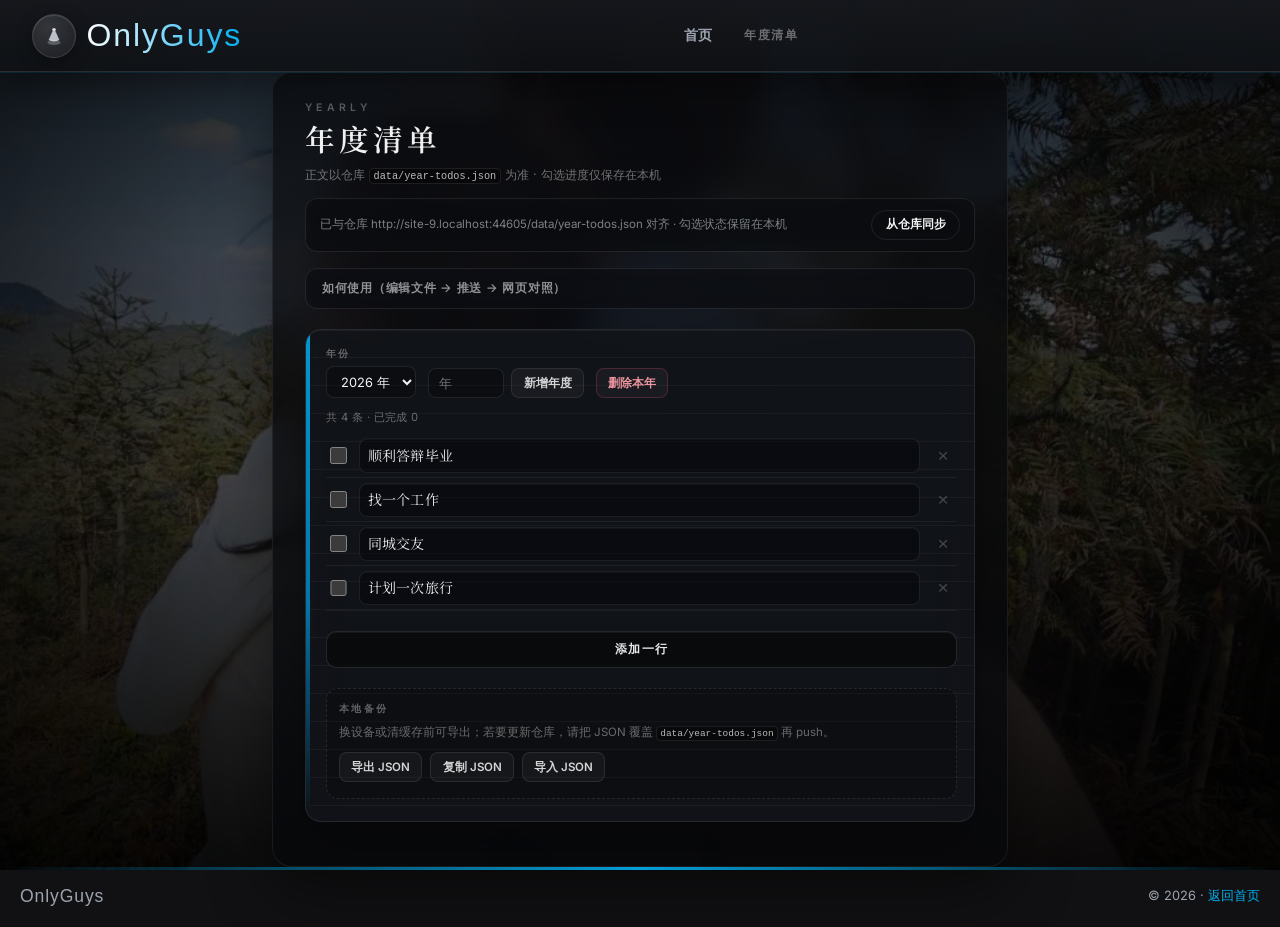
==== commit 81fce878: "Update changelog and enhance `todo.html` functionality by implementing absolute URL resolution for s" ====
--- a/todo.html
+++ b/todo.html
@@ -14,7 +14,19 @@
       href="https://fonts.googleapis.com/css2?family=Inter:wght@400;500;600;700&family=Noto+Serif+SC:wght@500;600;700&display=swap"
       rel="stylesheet"
     />
-    <link rel="stylesheet" href="css/styles.css" />
+    <!-- 用当前页 URL 解析样式路径，避免 Live Preview / 子路径下相对路径失效导致「整页无样式」 -->
+    <link rel="stylesheet" href="" id="__ogTodoStylesheet" media="all" />
+    <script>
+      (function () {
+        var el = document.getElementById("__ogTodoStylesheet");
+        if (!el) return;
+        try {
+          el.href = new URL("css/styles.css", location.href).href;
+        } catch (e) {
+          el.href = "css/styles.css";
+        }
+      })();
+    </script>
   </head>
   <body class="theme-guys todo-page">
     <div class="bg-layer" id="bgLayer" aria-hidden="true"></div>
@@ -150,7 +162,21 @@
       </footer>
     </div>
 
-    <script src="js/todo-page.js" defer></script>
-    <script src="js/year-todos.js" defer></script>
+    <script>
+      (function () {
+        function load(src) {
+          var s = document.createElement("script");
+          s.defer = true;
+          try {
+            s.src = new URL(src, location.href).href;
+          } catch (e) {
+            s.src = src;
+          }
+          document.body.appendChild(s);
+        }
+        load("js/todo-page.js");
+        load("js/year-todos.js");
+      })();
+    </script>
   </body>
 </html>
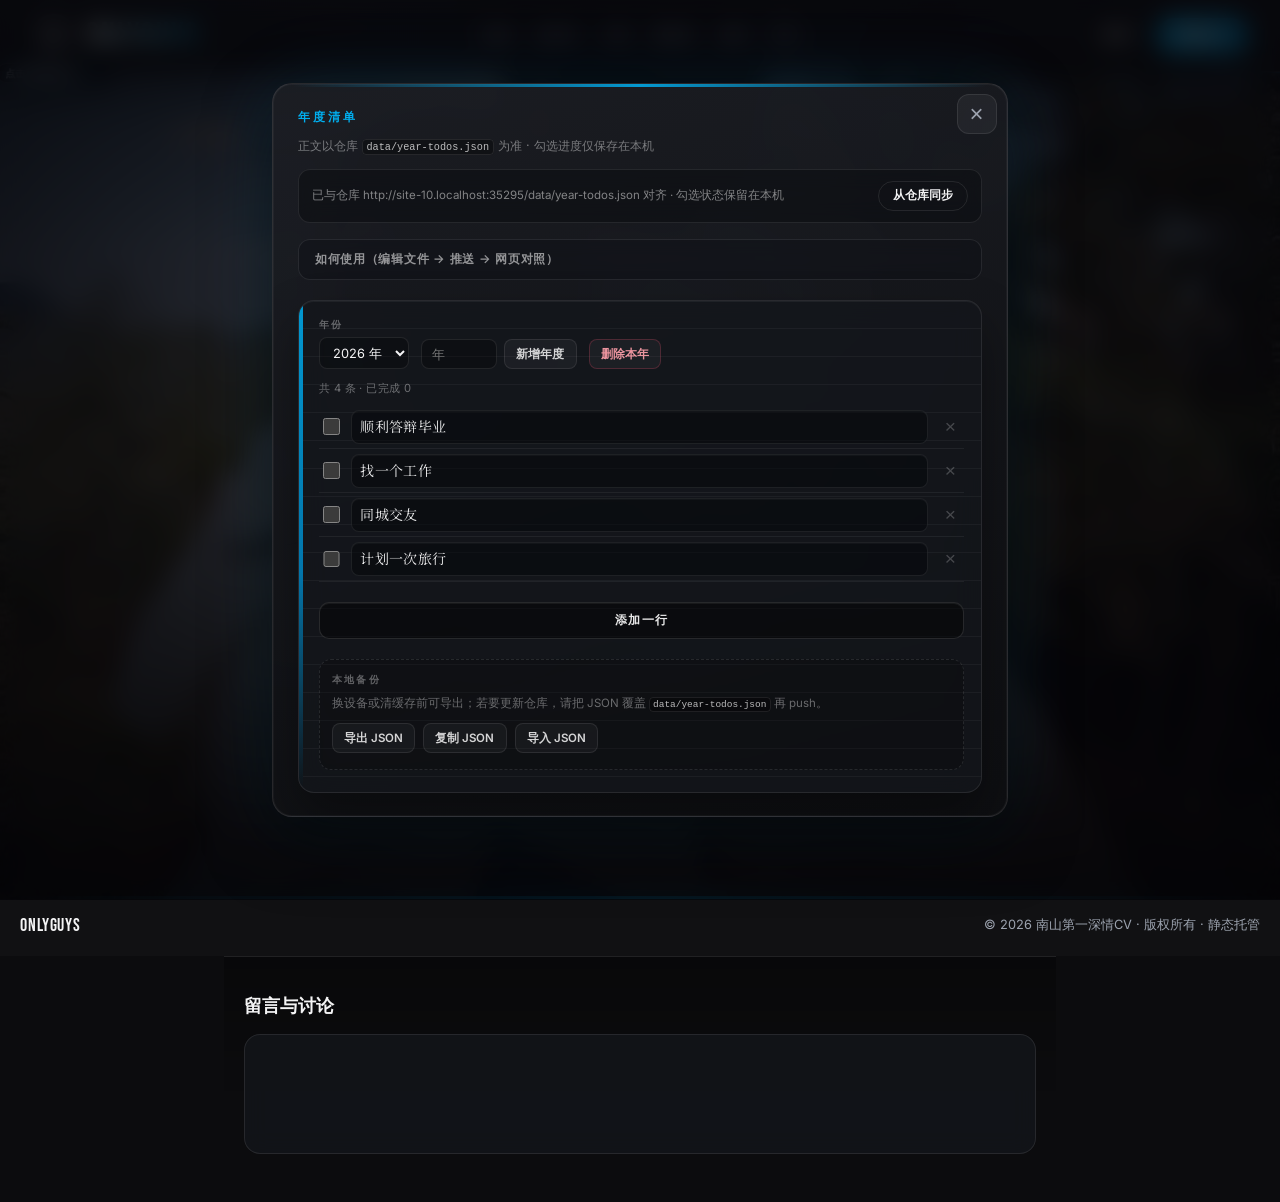
==== commit dc0ba6f6: "Refactor "年度清单" functionality by integrating it into the homepage as a modal (`#modalTodo`), elimina" ====
--- a/todo.html
+++ b/todo.html
@@ -2,181 +2,22 @@
 <html lang="zh-CN">
   <head>
     <meta charset="UTF-8" />
-    <meta name="viewport" content="width=device-width, initial-scale=1, viewport-fit=cover" />
-    <meta
-      name="description"
-      content="年度清单：仓库 data/year-todos.json 与本地勾选；深色极简界面。"
-    />
-    <title>OnlyGuys · 年度清单</title>
-    <link rel="preconnect" href="https://fonts.googleapis.com" />
-    <link rel="preconnect" href="https://fonts.gstatic.com" crossorigin />
-    <link
-      href="https://fonts.googleapis.com/css2?family=Inter:wght@400;500;600;700&family=Noto+Serif+SC:wght@500;600;700&display=swap"
-      rel="stylesheet"
-    />
-    <!-- 用当前页 URL 解析样式路径，避免 Live Preview / 子路径下相对路径失效导致「整页无样式」 -->
-    <link rel="stylesheet" href="" id="__ogTodoStylesheet" media="all" />
+    <meta name="viewport" content="width=device-width, initial-scale=1" />
+    <meta http-equiv="refresh" content="0; url=index.html#todo" />
+    <title>重定向 · 年度清单</title>
     <script>
       (function () {
-        var el = document.getElementById("__ogTodoStylesheet");
-        if (!el) return;
         try {
-          el.href = new URL("css/styles.css", location.href).href;
+          location.replace(new URL("index.html#todo", location.href).href);
         } catch (e) {
-          el.href = "css/styles.css";
+          location.replace("index.html#todo");
         }
       })();
     </script>
   </head>
-  <body class="theme-guys todo-page">
-    <div class="bg-layer" id="bgLayer" aria-hidden="true"></div>
-    <div class="bg-scrim" aria-hidden="true"></div>
-    <div class="bg-vignette" aria-hidden="true"></div>
-
-    <div class="shell todo-page__shell">
-      <header class="top-bar todo-page__top">
-        <div class="top-bar-left">
-          <button
-            type="button"
-            class="spin-switch"
-            id="modeSpin"
-            aria-label="切换到 OnlyGirls 主题"
-            aria-pressed="false"
-            title="切换 OnlyGuys / OnlyGirls"
-          >
-            <span class="spin-switch__glow" aria-hidden="true"></span>
-            <span class="spin-switch__disc" aria-hidden="true">
-              <svg class="spin-top-svg" viewBox="0 0 40 40" xmlns="http://www.w3.org/2000/svg" aria-hidden="true">
-                <ellipse cx="20" cy="30" rx="10" ry="4" class="spin-top-svg__shadow" />
-                <path
-                  class="spin-top-svg__body"
-                  d="M20 8 L28 26 Q20 30 12 26 Z"
-                  stroke="currentColor"
-                  stroke-width="0.75"
-                  stroke-opacity="0.4"
-                  stroke-linejoin="round"
-                />
-                <ellipse cx="20" cy="10" rx="3" ry="2" class="spin-top-svg__tip" />
-              </svg>
-            </span>
-          </button>
-          <a class="brand-mark" id="todoPageBrand" href="index.html">OnlyGuys</a>
-        </div>
-        <nav class="top-nav" aria-label="主导航">
-          <a href="index.html">首页</a>
-          <span class="todo-page__nav-current" aria-current="page">年度清单</span>
-        </nav>
-        <button type="button" class="nav-toggle" id="navToggle" aria-label="打开菜单">
-          <span></span><span></span><span></span>
-        </button>
-      </header>
-
-      <div class="mobile-drawer" id="mobileDrawer" hidden>
-        <nav class="drawer-nav">
-          <a href="index.html">首页</a>
-          <span class="todo-page__nav-current">年度清单</span>
-        </nav>
-      </div>
-
-      <main class="todo-page__main">
-        <header class="todo-page__intro">
-          <p class="todo-page__eyebrow">Yearly</p>
-          <h1 class="todo-page__title">年度清单</h1>
-          <p class="todo-page__tagline">正文以仓库 <code class="todo-page__code">data/year-todos.json</code> 为准 · 勾选进度仅保存在本机</p>
-          <div class="todo-page__source-bar">
-            <p class="todo-page__source-status" id="yearTodoSourceStatus" role="status"></p>
-            <button type="button" class="btn btn-ghost btn--todo-sync" id="yearTodoRefetch">从仓库同步</button>
-          </div>
-        </header>
-
-        <details class="todo-page__help">
-          <summary>如何使用（编辑文件 → 推送 → 网页对照）</summary>
-          <div class="todo-page__help-body">
-            <ol>
-              <li>在本地用编辑器打开 <strong>data/year-todos.json</strong>，按年份填写 <code>lists</code>；每条保留稳定 <code>id</code> 字符串，便于本机记住是否勾选。</li>
-              <li>保存后执行 <code>git add data/year-todos.json</code> → <code>git commit</code> → <code>git push</code>。</li>
-              <li>打开已部署的清单页，点 <strong>从仓库同步</strong>（或刷新页面）即可看到最新正文。</li>
-              <li>网页上的增删改、勾选会写入浏览器缓存；与仓库冲突时，以你 <strong>push 的文件</strong> 为准，同步后会合并同 <code>id</code> 的勾选状态。</li>
-              <li>详细说明与云端方案见仓库内 <a href="docs/todo-year-list.md" class="todo-page__inline-link">docs/todo-year-list.md</a>。</li>
-            </ol>
-          </div>
-        </details>
-
-        <div class="todo-notebook" aria-label="年度清单">
-          <div class="todo-notebook__accent" aria-hidden="true"></div>
-          <div class="todo-notebook__inner">
-            <div class="todo-notebook__toolbar">
-              <label class="todo-notebook__field">
-                <span class="todo-notebook__label">年份</span>
-                <select id="yearTodoYearSelect" class="todo-notebook__select" aria-label="选择年份"></select>
-              </label>
-              <div class="todo-notebook__year-add">
-                <input
-                  id="yearTodoNewYear"
-                  class="todo-notebook__input todo-notebook__input--year"
-                  type="number"
-                  min="1970"
-                  max="2100"
-                  step="1"
-                  placeholder="年"
-                  aria-label="要添加的年份"
-                />
-                <button type="button" id="yearTodoAddYear" class="btn btn-ghost btn--notebook">新增年度</button>
-              </div>
-              <button type="button" id="yearTodoDelYear" class="btn btn-ghost btn--notebook btn--danger-soft">
-                删除本年
-              </button>
-            </div>
-
-            <p class="todo-notebook__stats" id="yearTodoStats"></p>
-            <p class="todo-notebook__empty" id="yearTodoEmpty" hidden>暂无条目。可在上方新增年度，或编辑仓库 JSON 后点「从仓库同步」。</p>
-
-            <ul class="todo-notebook__list" id="yearTodoList"></ul>
-
-            <div class="todo-notebook__actions">
-              <button type="button" id="yearTodoAddItem" class="btn btn-primary btn--notebook-add">添加一行</button>
-            </div>
-
-            <div class="todo-notebook__sync">
-              <p class="todo-notebook__sync-title">本地备份</p>
-              <p class="todo-notebook__sync-hint">换设备或清缓存前可导出；若要更新仓库，请把 JSON 覆盖 <code class="todo-page__code">data/year-todos.json</code> 再 push。</p>
-              <div class="todo-notebook__sync-btns">
-                <button type="button" id="yearTodoExport" class="btn btn-ghost btn--notebook">导出 JSON</button>
-                <button type="button" id="yearTodoCopyJson" class="btn btn-ghost btn--notebook">复制 JSON</button>
-                <label class="btn btn-ghost btn--notebook todo-notebook__import-label">
-                  导入 JSON
-                  <input id="yearTodoImport" type="file" accept="application/json,.json" class="todo-notebook__import-input" />
-                </label>
-              </div>
-            </div>
-          </div>
-        </div>
-      </main>
-
-      <footer class="site-footer todo-page__footer">
-        <div class="footer-strip of-strip" aria-hidden="true"></div>
-        <div class="footer-inner">
-          <a class="footer-brand" href="index.html" id="footerBrandLink">OnlyGuys</a>
-          <span class="footer-meta">© 2026 · <a href="index.html">返回首页</a></span>
-        </div>
-      </footer>
-    </div>
-
-    <script>
-      (function () {
-        function load(src) {
-          var s = document.createElement("script");
-          s.defer = true;
-          try {
-            s.src = new URL(src, location.href).href;
-          } catch (e) {
-            s.src = src;
-          }
-          document.body.appendChild(s);
-        }
-        load("js/todo-page.js");
-        load("js/year-todos.js");
-      })();
-    </script>
+  <body>
+    <p style="font-family: system-ui, sans-serif; padding: 1.5rem">
+      <a href="index.html#todo">年度清单已并入首页弹层，点此跳转…</a>
+    </p>
   </body>
 </html>
